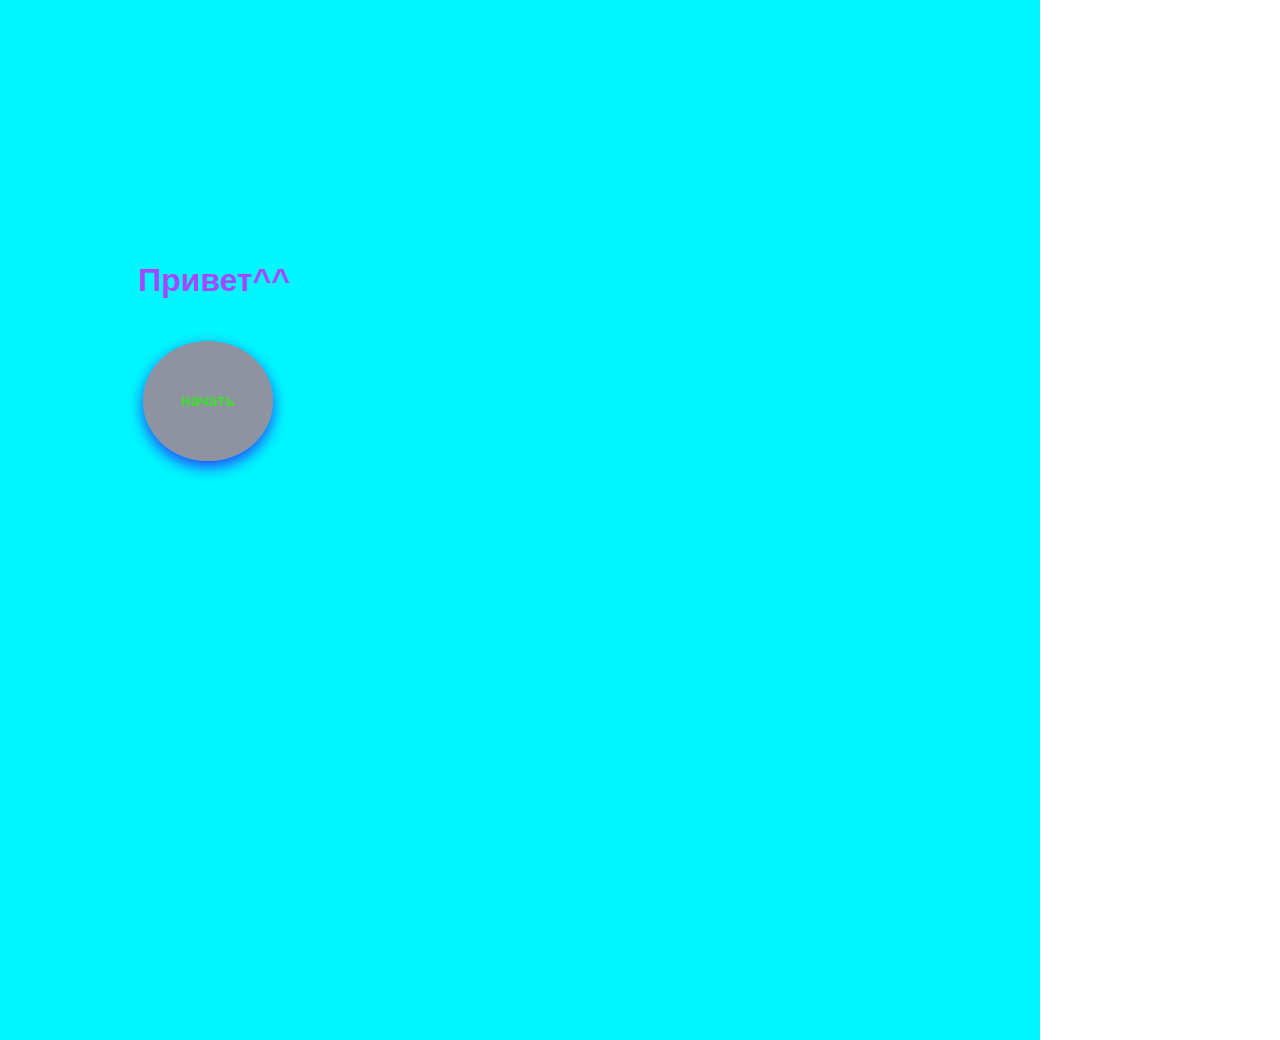
==== index.html @ d62482cd "Add files via upload" ====
<!DOCTYPE html>
<html lang="ru">
<head>
    <meta charset="UTF-8">
    <title>начало</title>
    <meta name="viewport" content="width=device-width, initial-scale=1.0">
    <script src="save-all.js"></script>
    <link rel="apple-touch-icon" sizes="180x180" href="assets/icon.png">
    <link rel="icon" type="image/png" href="assets/icon.png">
    <link rel="stylesheet" href="index.css">
</head>
<body>
<div class="color-fon"></div>
          <p id="Priv">Привет^^</p>
          
          <button id="click">начать</button>
          

</div>



  <script src="js.js"></script>
</body>
</html>
---- index.css ----
#Priv {
 
  font-family: 'Arial', sans-serif; /* Название шрифта */
  font-size: 32px;                  /* Размер (больше цифра — больше текст) */
  color: #a647ff;                   /* Цвет текста */
  font-weight: bold;                /* Жирность (bold — жирный, normal — обычный) */

  position: relative; /* Включает режим свободного перемещения */
  
  top: 230px;    /* вниз вверх */
  left: 130px;   /* лево право */
  z-index: 10; /*e*/
  
}


/* Это лежит кнопка перехода с главного на тап*/
#click {
  /* ТВОИ РАЗМЕРЫ И ПОЗИЦИЯ (ОСТАВИЛ КАК БЫЛО) */
  width: 130px;
  height: 120px;
  border-radius: 60%; /* Кстати, при таких размерах она выйдет овальной и аккуратной */
  position: relative;
  top: 240px;  
  left: 135px;  

  /* ТВОИ ШРИФТЫ И ЦВЕТА */
  font-family: 'Impact', sans-serif; 
  background-color: #ff47568f; 
  color: rgba(30, 253, 0, 0.74);              
  font-size: 16px;           
  font-weight: bold;         
  border: none;              
  cursor: pointer;           

  /* --- ЧТО МЫ ДОБАВЛЯЕМ ДЛЯ КРАСОТЫ --- */
  
  /* 1. Добавляем неоновую тень под цвет текста, чтобы кнопка казалась объёмной */
  box-shadow: 0 6px 15px rgba(55, 0, 253, 0.733);

  /* 2. ГЛАВНОЕ: убираем резкость! 
     4s — это скорость анимации. Теперь любое изменение произойдет плавно за 200 миллисекунд. */
  transition: all 4s ease-in-out;
  
  /* Убираем синюю рамку, которая иногда вылезает в браузерах при клике */
  outline: none; 
}

/* --- 3. ЭФФЕКТ ПРИ НАВЕДЕНИИ МЫШКИ (:hover) --- */
#click:hover {
  /* Кнопка станет чуть ярче */
  background-color: #ff2a3b; 
  
  /* Тень под кнопкой станет сильнее, как будто она приподнялась */
  box-shadow: 0 8px 25px rgba(0, 46, 253, 0.692); 
  
  /* Кнопка плавно увеличится на 3% (очень приятный глазу эффект) */
  transform: scale(1.03); 
}

/* --- 4. ЭФФЕКТ ПРИ КЛИКЕ (:active) --- */
#click:active {
  /* При нажатии кнопка плавно уменьшается (создается ощущение реального физического клика) */
  transform: scale(0.97); 
  
  /* Тень уменьшается, ведь кнопка "прижалась" к экрану */
  box-shadow: 0 3px 10px rgba(30, 253, 0, 0.3); 
}








.color-fon {
    width: 1000px;              
    height: 1000px;             /* Размер оставляем ровно таким, как тебе нужно */
    background-color: rgb(0, 247, 255); 
    padding: 20px; 

    /* ВОТ ЭТИ СТРОЧКИ ДЕЛАЮТ МАГИЮ В ИГРЕ: */
    position: absolute;  /* 1. Элемент теперь не толкает текст и кнопки вниз */
    z-index: -1;         /* 2. Проваливает куб на самый задний план (под текст) */
    
    top: 0px;           /* 3. Позиция самого куба на экране (можешь менять цифры) */
    left: 0px;          /*    чтобы двигать сам куб куда захочешь */
}
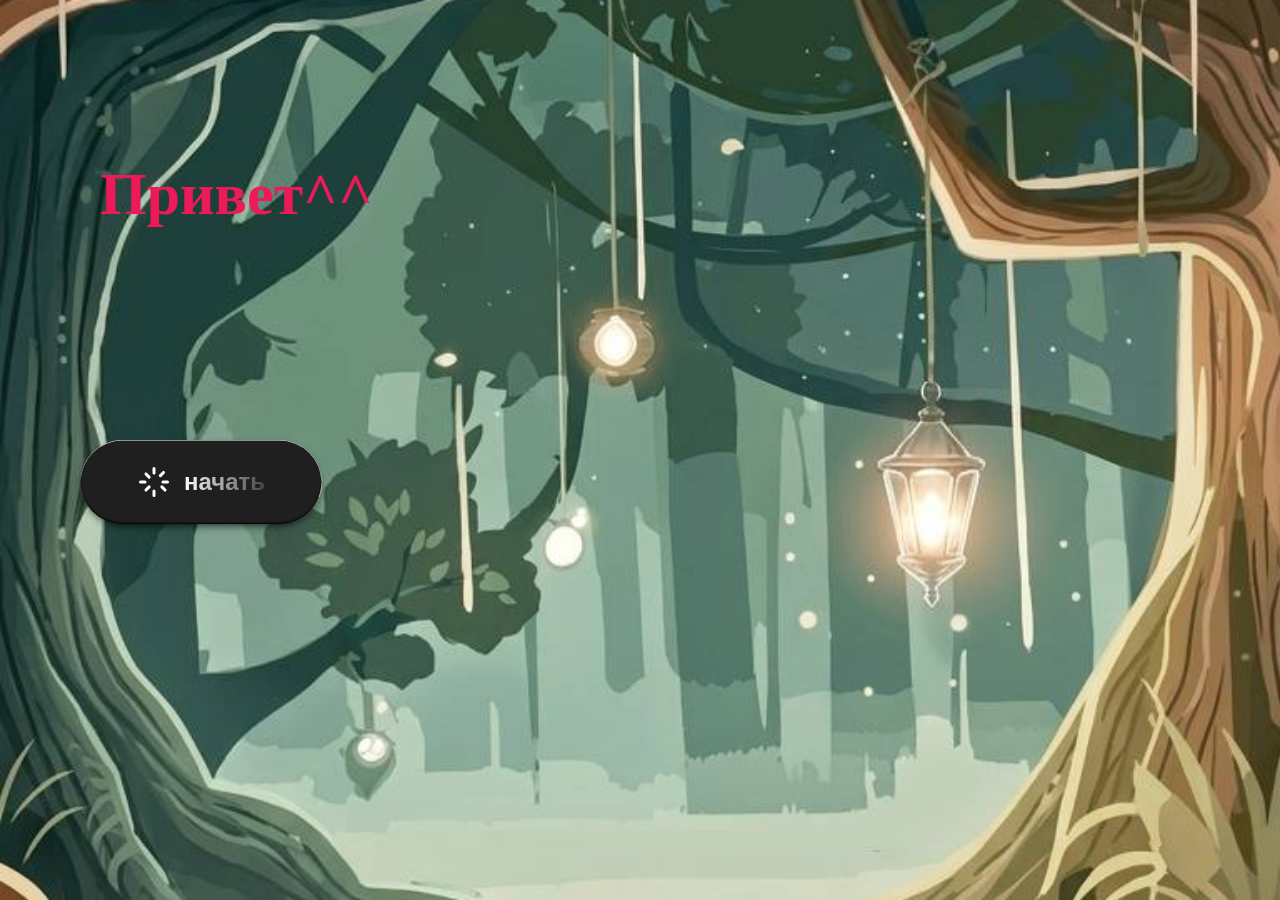
==== commit 27192c43: "Add files via upload" ====
--- a/index.html
+++ b/index.html
@@ -1,25 +1,47 @@
 <!DOCTYPE html>
 <html lang="ru">
 <head>
-    <meta charset="UTF-8">
-    <title>начало</title>
-    <meta name="viewport" content="width=device-width, initial-scale=1.0">
-    <script src="save-all.js"></script>
-    <link rel="apple-touch-icon" sizes="180x180" href="assets/icon.png">
-    <link rel="icon" type="image/png" href="assets/icon.png">
-    <link rel="stylesheet" href="index.css">
+  <meta charset="UTF-8">
+  <title>🐾🪙</title>
+
+  
+  <link rel="apple-touch-icon" href="icon.png">
+  
+  
+  <link rel="icon" type="image/png" sizes="192x192" href="icon.png">
+
+ 
+  <meta name="viewport" content="width=device-width, initial-scale=1.0, maximum-scale=1.0, user-scalable=no">
+
+
+  <link rel="stylesheet" href="index.css">
 </head>
 <body>
-<div class="color-fon"></div>
-          <p id="Priv">Привет^^</p>
+  
+  
+  <div class="game-wrapper">
+
+                   <p id="Priv">Привет^^</p>
+                   <button id="click">
+
+  <div class="dots_border"></div>
+  
+  <!-- Иконка-искорка (SVG) -->
+  <svg class="sparkle" viewBox="0 0 24 24" fill="none" xmlns="http://www.w3.org/2000/svg">
+    <path class="path" d="M12 3v3m0 12v3m9-9h-3M6 12H3m15.364-6.364l-2.121 2.121M8.757 15.243l-2.121 2.121m12.728 0l-2.121-2.121M8.757 8.757L6.636 6.636" stroke="currentColor" stroke-width="2" stroke-linecap="round"/>
+  </svg>
+  
+  <!-- Текст кнопки -->
+  <span class="text_button">начать</span>
+</button>
           
-          <button id="click">начать</button>
-          
-
-</div>
+  </div> 
 
 
+  <script src="save-all.js"></script>
 
+  
   <script src="js.js"></script>
+
 </body>
 </html>
--- a/index.css
+++ b/index.css
@@ -1,61 +1,247 @@
+/* Полностью убираем прокрутку и отскоки на уровне самого браузера */
+html, body {
+  margin: 0;
+  padding: 0;
+  width: 100%;
+  height: 100%;
+  overflow: hidden;           /* Запрещает любую прокрутку (и вбок, и вверх-вниз) */
+  overscroll-behavior: none;  /* ОТКЛЮЧАЕТ мобильный "отскок" экрана при натягивании пальцем */
+  background-color: #000000;  /* На всякий случай красим подложку в черный, а не белый */
+}
+
+/* Намертво прибиваем обёртку игры к экрану */
+.game-wrapper {
+  position: fixed;            /* Фиксирует игру на одном месте, её теперь нельзя сдвинуть */
+  top: 0;
+  left: 0;
+  width: 100vw;
+  
+  /* МАГИЯ ПРОТИВ БЕЛОЙ ПОЛОСЫ СНИЗУ: */
+  height: 100vh;              
+  height: 100dvh;             /* Свойство dvh динамически подстраивается под шторку мобильного браузера */
+  
+  overflow: hidden;           /* Жестко обрезает всё, что пытается вылезти */
+  
+  /* Идеальное растягивание твоей картинки fon1.png */
+  background-image: url('fon1.png');
+  background-size: cover;     /* Картинка автоматически раздувается так, чтобы закрыть КАЖДЫЙ пиксель экрана */
+  background-position: center;/* Картинка ровняется строго по центру */
+  background-repeat: no-repeat;
+}
+
+/* Защита кнопки от зума при быстрых тапах */
+#click {
+  touch-action: manipulation;
+}
+
+
+
 #Priv {
  
-  font-family: 'Arial', sans-serif; /* Название шрифта */
-  font-size: 32px;                  /* Размер (больше цифра — больше текст) */
-  color: #a647ff;                   /* Цвет текста */
+  font-family: 'Comic Sans MS', cursive; /* Название шрифта */
+  font-size: 60px;                  /* Размер (больше цифра — больше текст) */
+  color: #ec1a59;                   /* Цвет текста */
   font-weight: bold;                /* Жирность (bold — жирный, normal — обычный) */
 
   position: relative; /* Включает режим свободного перемещения */
   
-  top: 230px;    /* вниз вверх */
-  left: 130px;   /* лево право */
+  top: 100px;    /* вниз вверх */
+  left: 100px;   /* лево право */
   z-index: 10; /*e*/
   
 }
 
 
 /* Это лежит кнопка перехода с главного на тап*/
+
+/* From Uiverse.io by MuhammadHasann */ 
 #click {
-  /* ТВОИ РАЗМЕРЫ И ПОЗИЦИЯ (ОСТАВИЛ КАК БЫЛО) */
-  width: 130px;
-  height: 120px;
-  border-radius: 60%; /* Кстати, при таких размерах она выйдет овальной и аккуратной */
+  --black-700: hsla(0 0% 12% / 1);
+  --border_radius: 9999px;
+  --transtion: 0.3s ease-in-out;
+  --offset: 2px;
+
+  cursor: pointer;
+  
+  /* Новая позиция */
+  position: absolute;
+  top: 440px;
+  left: 80px;
+
+  display: flex;
+  align-items: center;
+  gap: 0.75rem; /* Немного увеличил зазор между иконкой и текстом */
+
+  transform-origin: center;
+
+  /* Увеличил padding, чтобы кнопка стала больше */
+  padding: 1.5rem 3.5rem; 
+  background-color: transparent;
+
+  border: none;
+  border-radius: var(--border_radius);
+  transform: scale(calc(1 + (var(--active, 0) * 0.1)));
+
+  transition: transform var(--transtion);
+}
+
+#click::before {
+  content: "";
+  position: absolute;
+  top: 50%;
+  left: 50%;
+  transform: translate(-50%, -50%);
+
+  width: 100%;
+  height: 100%;
+  background-color: var(--black-700);
+
+  border-radius: var(--border_radius);
+  box-shadow: inset 0 0.5px hsl(0, 0%, 100%), inset 0 -1px 2px 0 hsl(0, 0%, 0%),
+    0px 4px 10px -4px hsla(0 0% 0% / calc(1 - var(--active, 0))),
+    0 0 0 calc(var(--active, 0) * 0.375rem) hsl(260 97% 50% / 0.75);
+
+  transition: all var(--transtion);
+  z-index: 0;
+}
+
+#click::after {
+  content: "";
+  position: absolute;
+  top: 50%;
+  left: 50%;
+  transform: translate(-50%, -50%);
+
+  width: 100%;
+  height: 100%;
+  background-color: hsla(260 97% 61% / 0.75);
+  background-image: radial-gradient(
+      at 51% 89%,
+      hsla(266, 45%, 74%, 1) 0px,
+      transparent 50%
+    ),
+    radial-gradient(at 100% 100%, hsla(266, 36%, 60%, 1) 0px, transparent 50%),
+    radial-gradient(at 22% 91%, hsla(266, 36%, 60%, 1) 0px, transparent 50%);
+  background-position: top;
+
+  opacity: var(--active, 0);
+  border-radius: var(--border_radius);
+  transition: opacity var(--transtion);
+  z-index: 2;
+}
+
+#click:is(:hover, :focus-visible) {
+  --active: 1;
+}
+#click:active {
+  transform: scale(1);
+}
+
+#click .dots_border {
+  --size_border: calc(100% + 2px);
+
+  overflow: hidden;
+
+  position: absolute;
+  top: 50%;
+  left: 50%;
+  transform: translate(-50%, -50%);
+
+  width: var(--size_border);
+  height: var(--size_border);
+  background-color: transparent;
+
+  border-radius: var(--border_radius);
+  z-index: -10;
+}
+
+#click .dots_border::before {
+  content: "";
+  position: absolute;
+  top: 30%;
+  left: 50%;
+  transform: translate(-50%, -50%);
+  transform-origin: left;
+  transform: rotate(0deg);
+
+  width: 100%;
+  height: 2rem;
+  background-color: white;
+
+  mask: linear-gradient(transparent 0%, white 120%);
+  animation: rotate 2s linear infinite;
+}
+
+@keyframes rotate {
+  to {
+    transform: rotate(360deg);
+  }
+}
+
+#click .sparkle {
   position: relative;
-  top: 240px;  
-  left: 135px;  
-
-  /* ТВОИ ШРИФТЫ И ЦВЕТА */
-  font-family: 'Impact', sans-serif; 
-  background-color: #ff47568f; 
-  color: rgba(30, 253, 0, 0.74);              
-  font-size: 16px;           
-  font-weight: bold;         
-  border: none;              
-  cursor: pointer;           
-
-  /* --- ЧТО МЫ ДОБАВЛЯЕМ ДЛЯ КРАСОТЫ --- */
-  
-  /* 1. Добавляем неоновую тень под цвет текста, чтобы кнопка казалась объёмной */
-  box-shadow: 0 6px 15px rgba(55, 0, 253, 0.733);
-
-  /* 2. ГЛАВНОЕ: убираем резкость! 
-     4s — это скорость анимации. Теперь любое изменение произойдет плавно за 200 миллисекунд. */
-  transition: all 4s ease-in-out;
-  
-  /* Убираем синюю рамку, которая иногда вылезает в браузерах при клике */
-  outline: none; 
-}
-
-/* --- 3. ЭФФЕКТ ПРИ НАВЕДЕНИИ МЫШКИ (:hover) --- */
-#click:hover {
-  /* Кнопка станет чуть ярче */
-  background-color: #ff2a3b; 
-  
-  /* Тень под кнопкой станет сильнее, как будто она приподнялась */
-  box-shadow: 0 8px 25px rgba(0, 46, 253, 0.692); 
-  
-  /* Кнопка плавно увеличится на 3% (очень приятный глазу эффект) */
-  transform: scale(1.03); 
+  z-index: 10;
+
+  /* Увеличил размер искорки */
+  width: 2.25rem; 
+}
+
+#click .sparkle .path {
+  fill: currentColor;
+  stroke: currentColor;
+
+  transform-origin: center;
+
+  color: hsl(0, 0%, 100%);
+}
+
+#click:is(:hover, :focus) .sparkle .path {
+  animation: path 1.5s linear 0.5s infinite;
+}
+
+#click .sparkle .path:nth-child(1) {
+  --scale_path_1: 1.2;
+}
+#click .sparkle .path:nth-child(2) {
+  --scale_path_2: 1.2;
+}
+#click .sparkle .path:nth-child(3) {
+  --scale_path_3: 1.2;
+}
+
+@keyframes path {
+  0%,
+  34%,
+  71%,
+  100% {
+    transform: scale(1);
+  }
+  17% {
+    transform: scale(var(--scale_path_1, 1));
+  }
+  49% {
+    transform: scale(var(--scale_path_2, 1));
+  }
+  83% {
+    transform: scale(var(--scale_path_3, 1));
+  }
+}
+
+#click .text_button {
+  position: relative;
+  z-index: 10;
+
+  background-image: linear-gradient(
+    90deg,
+    hsla(0 0% 100% / 1) 0%,
+    hsla(0 0% 100% / var(--active, 0)) 120%
+  );
+  background-clip: text;
+
+  /* Увеличил размер шрифта */
+  font-size: 1.5rem; 
+  font-weight: bold; /* Сделал текст чуть плотнее, так лучше смотрится */
+  color: transparent;
 }
 
 /* --- 4. ЭФФЕКТ ПРИ КЛИКЕ (:active) --- */
@@ -72,18 +258,3 @@
 
 
 
-
-
-.color-fon {
-    width: 1000px;              
-    height: 1000px;             /* Размер оставляем ровно таким, как тебе нужно */
-    background-color: rgb(0, 247, 255); 
-    padding: 20px; 
-
-    /* ВОТ ЭТИ СТРОЧКИ ДЕЛАЮТ МАГИЮ В ИГРЕ: */
-    position: absolute;  /* 1. Элемент теперь не толкает текст и кнопки вниз */
-    z-index: -1;         /* 2. Проваливает куб на самый задний план (под текст) */
-    
-    top: 0px;           /* 3. Позиция самого куба на экране (можешь менять цифры) */
-    left: 0px;          /*    чтобы двигать сам куб куда захочешь */
-}
